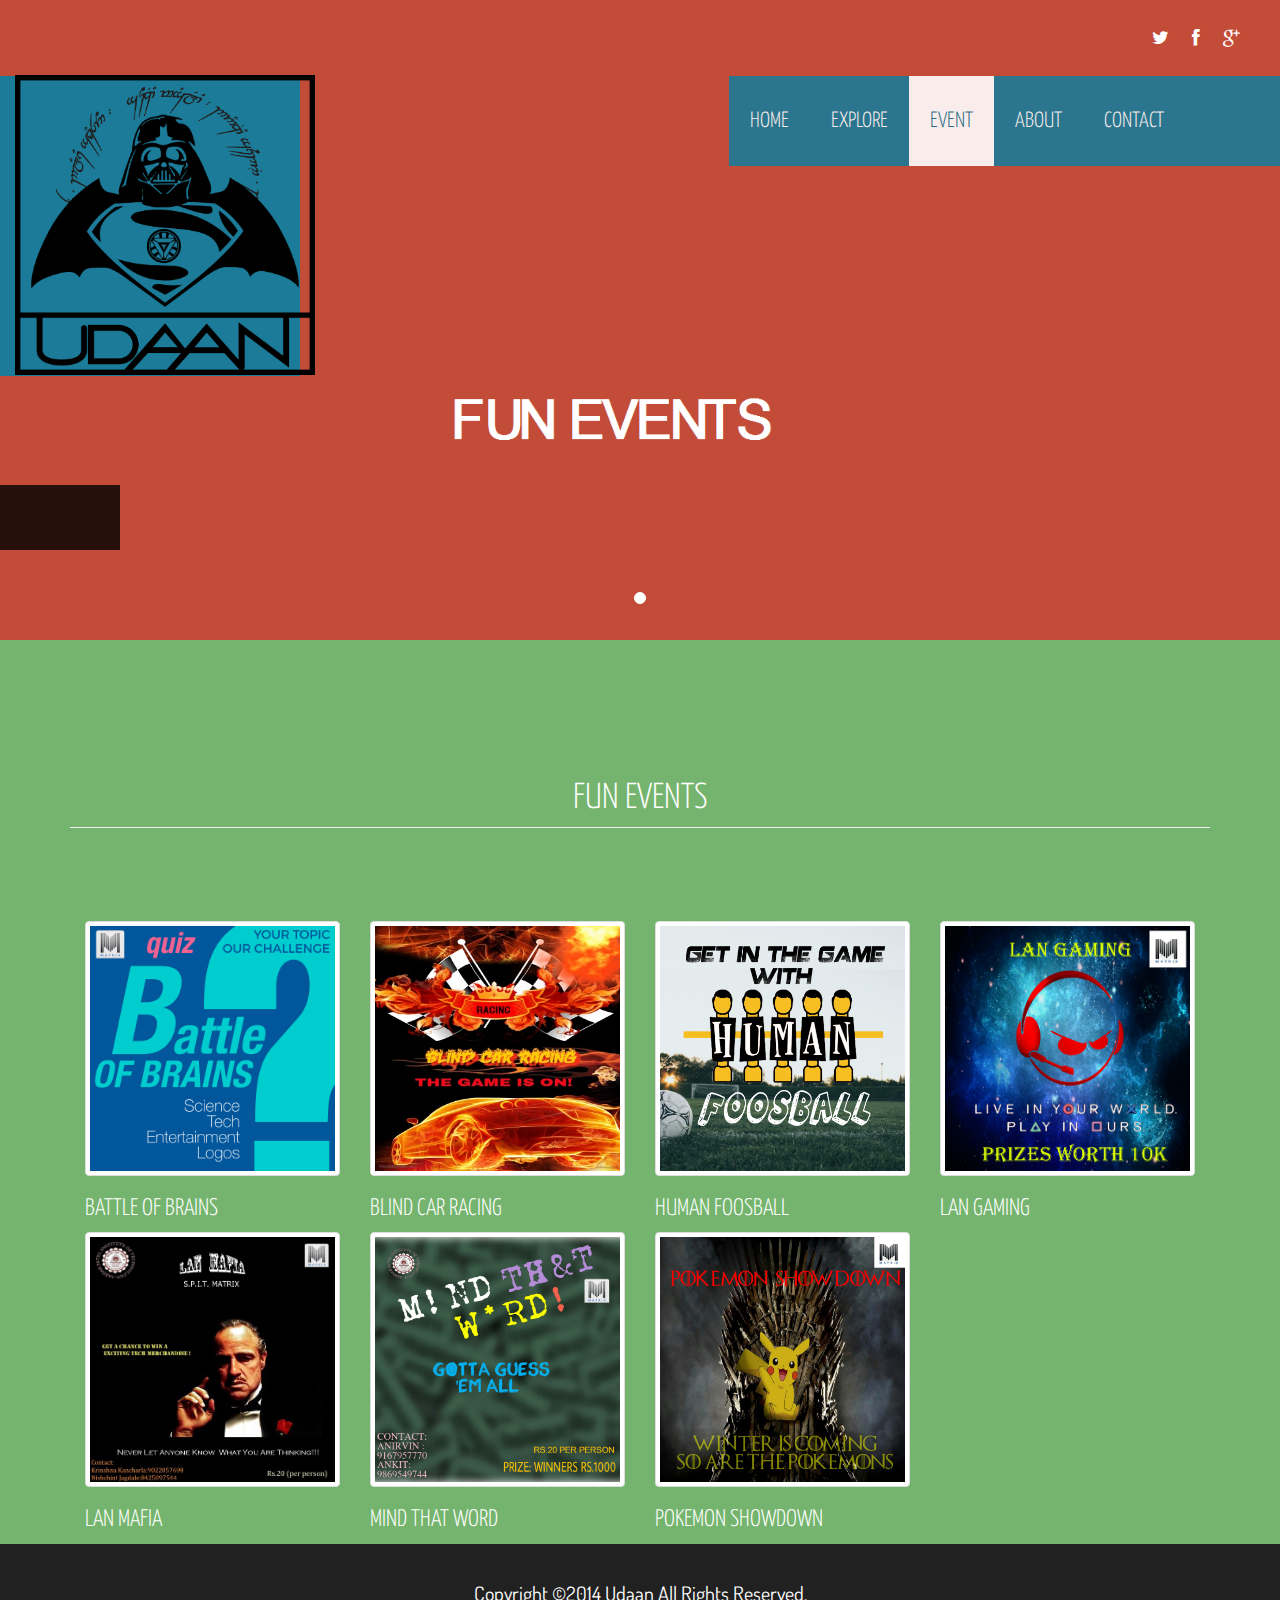
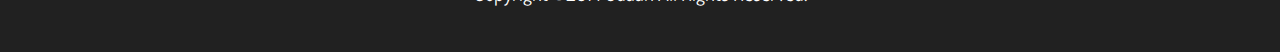
==== funevents/index.html @ 141d1185 "added fun events index.html" ====
<!DOCTYPE html>
<html lang="en">
<head>
    <meta charset="utf-8">
    <meta name="viewport" content="width=device-width, initial-scale=1.0">
    <meta name="description" content="">
    <meta name="author" content="">
    <title>UDAAN 2K16-17</title>
    <link href="../css/bootstrap.min.css" rel="stylesheet">
    <link href="../css/font-awesome.min.css" rel="stylesheet">
	<link href="../css/main.css" rel="stylesheet">
	<link href="../css/animate.css" rel="stylesheet">	
	<link href="../css/responsive.css" rel="stylesheet">

    <!--   
    <link rel="shortcut icon" href="images/ico/favicon.ico">
    <link rel="apple-touch-icon-precomposed" sizes="144x144" href="images/ico/apple-touch-icon-144-precomposed.png">
    <link rel="apple-touch-icon-precomposed" sizes="114x114" href="images/ico/apple-touch-icon-114-precomposed.png">
    <link rel="apple-touch-icon-precomposed" sizes="72x72" href="images/ico/apple-touch-icon-72-precomposed.png">
    <link rel="apple-touch-icon-precomposed" href="images/ico/apple-touch-icon-57-precomposed.png"> -->
</head><!--/head-->

<body>
	<header id="header" role="banner">		
		<div class="main-nav">
			<div class="container">
				<div class="header-top">
					<div class="pull-right social-icons">
						<a href="#"><i class="fa fa-twitter"></i></a>
						<a href="#"><i class="fa fa-facebook"></i></a>
						<a href="#"><i class="fa fa-google-plus"></i></a>
						
					</div>
				</div>     
		        <div class="row">	        		
		            <div class="navbar-header">
		                <button type="button" class="navbar-toggle" data-toggle="collapse" data-target=".navbar-collapse">
		                    <span class="sr-only">Toggle navigation</span>
		                    <span class="icon-bar"></span>
		                    <span class="icon-bar"></span>
		                    <span class="icon-bar"></span>
		                </button>
		                <a class="navbar-brand" href="index.html">
		                	<img class="img-responsive" src="../images/logo.png" alt="logo">
		                </a>                    
		            </div>
		            <div class="collapse navbar-collapse">
		                <ul class="nav navbar-nav navbar-right">                 
		                    <li class="scroll"><a href="../index.html#home">Home</a></li>
		                    <li class="scroll"><a href="../index.html#explore">Explore</a></li>                         
		                    <li class="scroll active"><a href="../index.html#event">Event</a></li>
		                    <li class="scroll"><a href="../index.html#about">About</a></li>                     
		                    <li class="scroll"><a href="../index.html#contact">Contact</a></li>       
		                </ul>
		            </div>
		        </div>
	        </div>
        </div>                    
    </header>
    <!--/#header--> 
     <section id="home">	
		<div id="main-slider" class="carousel slide" data-ride="carousel">
			<ol class="carousel-indicators">
				<li data-target="#main-slider" data-slide-to="0" class="active"></li>
			</ol>
			<div class="carousel-inner">
				<div class="item active">
					<img class="img-responsive" src="../images/fun.png" alt="slider">						
					<div class="carousel-caption">
						<h2></h2>
						<h4></h4>
						
					</div>
				</div>			
			</div>
		</div>    	
    </section>

    <section id="about" class="section main-bg" style="padding-top:50px;">
        <div class="container" class="mydiv">
            

  
  <div class="col-lg-12">
    <div class="row">
<br><br>
        <h1 class="page-header" align="center">FUN EVENTS</h1>
    <br>
<br><br>
  
           
          <div class="col-lg-3 col-md-4 col-xs-6 thumb">
      
      <a class="thumbnail" href="#" data-image-id="" data-toggle="modal" data-title="This is my title" data-caption="Some lovely red flowers"
 data-image="../images/battlebrains.jpg"
 data-target="#image-gallery">
     
           <img class="img-responsive" src="../images/battlebrains.jpg" alt="Short alt text">
   
         </a>

         <h3>Battle of Brains</h3>
     
 </div>
          
  <div class="col-lg-3 col-md-4 col-xs-6 thumb">
  
          <a class="thumbnail" href="#" data-image-id="" data-toggle="modal" data-title="The car i dream about"
 data-caption="If you sponsor me, I can drive this car"
 data-image="../images/blindcar.jpeg" data-target="#image-gallery">
      
          <img class="img-responsive" src="../images/blindcar.jpeg" alt="A alt text">
   
         </a>
         <h3>Blind Car Racing</h3>
      
</div>
      
      <div class="col-lg-3 col-md-4 col-xs-6 thumb">
 
           <a class="thumbnail" href="#" data-image-id="" data-toggle="modal" data-title="Im so nice"
 data-caption="And if there is money left, my girlfriend will receive this car"
 data-image="../images/foosball.jpg" data-target="#image-gallery">
       
         <img class="img-responsive" src="../images/foosball.jpg" alt="Another alt text">
  
          </a>
      <h3>Human Foosball</h3>
 
  </div>

 <div class="col-lg-3 col-md-4 col-xs-6 thumb">
  
          <a class="thumbnail" href="#" data-image-id="" data-toggle="modal" data-title="The car i dream about"
 data-caption="If you sponsor me, I can drive this car"
 data-image="../images/langame.png" data-target="#image-gallery">
      
          <img class="img-responsive" src="../images/langame.png" alt="A alt text">
   
         </a>
         <h3>Lan Gaming</h3>
        

</p>
</div>



 <div class="col-lg-3 col-md-4 col-xs-6 thumb">
  
          <a class="thumbnail" href="#" data-image-id="" data-toggle="modal" data-title="The car i dream about"
 data-caption="If you sponsor me, I can drive this car"
 data-image="../images/lanmafia.jpg" data-target="#image-gallery">
      
          <img class="img-responsive" src="../images/lanmafia.jpg" alt="A alt text">
   
         </a>
         <h3>Lan Mafia</h3>
        
</div>

 <div class="col-lg-3 col-md-4 col-xs-6 thumb">
  
          <a class="thumbnail" href="#" data-image-id="" data-toggle="modal" data-title="The car i dream about"
 data-caption="If you sponsor me, I can drive this car"
 data-image="../images/mindthatword.jpg" data-target="#image-gallery">
      
          <img class="img-responsive" src="../images/mindthatword.jpg" alt="A alt text">
   
         </a>
         <h3>Mind That Word</h3>
         

</div>

<div class="col-lg-3 col-md-4 col-xs-6 thumb">
  
          <a class="thumbnail" href="#" data-image-id="" data-toggle="modal" data-title="The car i dream about"
 data-caption="If you sponsor me, I can drive this car"
 data-image="../images/pokemon.jpeg" data-target="#image-gallery">
      
          <img class="img-responsive" src="../images/pokemon.jpeg" alt="A alt text">
   
         </a>
         <h3>Pokemon Showdown</h3>
       
</div>


</div>


<div class="modal fade" id="image-gallery" tabindex="-1" role="dialog" aria-labelledby="myModalLabel" aria-hidden="true">
    <div class="modal-dialog">
        <div class="modal-content">
            <div class="modal-header">
                <button type="button" class="close" data-dismiss="modal"><span aria-hidden="true">×</span><span class="sr-only">Close</span></button>
                <h4 class="modal-title" id="image-gallery-title"></h4>
            </div>
            <div class="modal-body">
                <img id="image-gallery-image" class="img-responsive" src="">
            </div>
            <div class="modal-footer">

                <div class="col-md-2">

                    <button type="button" class="btn btn-primary" id="show-previous-image">Previous</button>
                </div>

                <div class="col-md-8 text-justify" id="image-gallery-caption">
                    This text will be overwritten by jQuery
                </div>

                <div class="col-md-2">
                    <button type="button" id="show-next-image" class="btn btn-default">Next</button>
                </div>
            </div>
        </div>
    </div>
</div>
        </div>
    </section>

    <footer id="footer">
        <div class="container">
            <div class="text-center">
                <p> Copyright  &copy;2014 Udaan All Rights Reserved. </p>
            </div>
        </div>
    </footer>
    <!--/#footer-->
  	<script type="text/javascript">
  	// Disable Google Maps scrolling
    // See http://stackoverflow.com/a/25904582/1607849
    // Disable scroll zooming and bind back the click event
    var onMapMouseleaveHandler = function(event) {
        var that = $(this);
        that.on('click', onMapClickHandler);
        that.off('mouseleave', onMapMouseleaveHandler);
        that.find('iframe').css("pointer-events", "none");
    }
    var onMapClickHandler = function(event) {
            var that = $(this);
            // Disable the click handler until the user leaves the map area
            that.off('click', onMapClickHandler);
            // Enable scrolling zoom
            that.find('iframe').css("pointer-events", "auto");
            // Handle the mouse leave event
            that.on('mouseleave', onMapMouseleaveHandler);
        }
        // Enable map zooming with mouse scroll when the user clicks the map
    $('.map1').on('click', onMapClickHandler);
  	</script>
    <script type="text/javascript" src="../js/jquery.js"></script>
    <script type="text/javascript" src="../js/bootstrap.min.js"></script>
	<script type="text/javascript" src="http://maps.google.com/maps/api/js?sensor=true"></script>
  	<script type="text/javascript" src="../js/gmaps.js"></script>
	<script type="text/javascript" src="../js/smoothscroll.js"></script>
    <script type="text/javascript" src="../js/jquery.parallax.js"></script>
    
    <script type="text/javascript" src="../js/jquery.scrollTo.js"></script>
    <script type="text/javascript" src="../js/jquery.nav.js"></script>
    <script type="text/javascript" src="../js/main.js"></script>  
    <script type="text/javascript">
$(function() {
  $('a[href*=#]:not([href=#])').click(function() {
    if (location.pathname.replace(/^\//,'') == this.pathname.replace(/^\//,'') && location.hostname == this.hostname) {
      var target = $(this.hash);
      target = target.length ? target : $('[name=' + this.hash.slice(1) +']');
      if (target.length) {
        $('html,body').animate({
          scrollTop: target.offset().top
        }, 1000);
        return false;
      }
    }
  });
});

</script>



<script type="text/javascript">
$(document).ready(function(){

    loadGallery(true, 'a.thumbnail');

    //This function disables buttons when needed
    function disableButtons(counter_max, counter_current){
        $('#show-previous-image, #show-next-image').show();
        if(counter_max == counter_current){
            $('#show-next-image').hide();
        } else if (counter_current == 1){
            $('#show-previous-image').hide();
        }
    }

    /**
     *
     * @param setIDs        Sets IDs when DOM is loaded. If using a PHP counter, set to false.
     * @param setClickAttr  Sets the attribute for the click handler.
     */

    function loadGallery(setIDs, setClickAttr){
        var current_image,
            selector,
            counter = 0;

        $('#show-next-image, #show-previous-image').click(function(){
            if($(this).attr('id') == 'show-previous-image'){
                current_image--;
            } else {
                current_image++;
            }

            selector = $('[data-image-id="' + current_image + '"]');
            updateGallery(selector);
        });

        function updateGallery(selector) {
            var $sel = selector;
            current_image = $sel.data('image-id');
            $('#image-gallery-caption').text($sel.data('caption'));
            $('#image-gallery-title').text($sel.data('title'));
            $('#image-gallery-image').attr('src', $sel.data('image'));
            disableButtons(counter, $sel.data('image-id'));
        }

        if(setIDs == true){
            $('[data-image-id]').each(function(){
                counter++;
                $(this).attr('data-image-id',counter);
            });
        }
        $(setClickAttr).on('click',function(){
            updateGallery($(this));
        });
    }
});
</script>
</body>
</html>
---- css/main.css ----
@import url(http://fonts.googleapis.com/css?family=Dosis:400,200,300,500,600,700,800);
@import url(http://fonts.googleapis.com/css?family=Yanone+Kaffeesatz:400,300,200,700);


/*************************
*******Typography******
**************************/

body {
  font-family: 'Dosis', sans-serif;
  font-size: 17px;
  color: #fff
}


.btn {
  border-radius: 0;
  font-family: 'Yanone Kaffeesatz','sans-serif';
  font-size: 20px;
  padding: 9px 23px;
}

a {
  -webkit-transition: 300ms;
  -moz-transition: 300ms;
  -o-transition: 300ms;
  transition: 300ms;
}

a:focus, 
a:hover {
  text-decoration: none;
  outline: none
}

h1, h2, h3, h4, h5, h6 {
  font-family: 'Yanone Kaffeesatz', 'sans-serif';
  font-weight: 300;
  text-transform: uppercase;
}

h2 {
  font-size: 36px
}

.navbar-toggle {
  margin-top: 12px
}

.navbar-toggle .icon-bar {
  background-color: #fff;
}

.navbar-toggle, 
.navbar-toggle:focus {
  border:1px solid #fff;
  outline: none;
}


/*************************
*******Header CSS******
**************************/

.header-top {
  display: block;
  overflow: hidden;
  padding: 25px;
}

.main-nav {
  position: absolute;
  width: 100%;
  z-index: 999;
}

.main-nav 
.container {
  width: 100%
}

.social-icons a {
  font-size: 18px;
  color: #fff;
  padding-left:20px;  
}

.social-icons .fa-facebook:hover {
  color: #3B5997
}

.social-icons .fa-twitter:hover {
  color:#29C5F6
}

.social-icons .fa-google-plus:hover {
  color:#D13D2F
}

.social-icons .fa-youtube:hover{
  color: #ec5538
}

.navbar-brand {
  background-color: #1B7B98;
  height: 300px;
  margin-bottom: 20px;
  position: relative;
  width: 300px;
}

.navbar-brand img {
  position: absolute;
  top: -1px;
}

.navbar-right {
  background-color: #1B7B98;
  padding:0 95px 0 0;
  opacity: .9
}

.navbar-right li a {
  padding: 35px 21px;
  font-size: 22px;
  color: #fff;
  text-transform: uppercase;
  font-family: 'Yanone Kaffeesatz', 'sans-serif';
  font-weight: 300;
}

.navbar-right li a:hover, 
.navbar-right li a:focus,  
.navbar-right .active a {
  background-color: #fff;
  color: #16728f
}


.fixed-menu {
  background-color: #1B7B98;
  position: fixed;
  top: 0;
}

.fixed-menu .navbar-right {
  padding: 0;
}


.fixed-menu .navbar-right li a {
  font-size: 18px;
  padding: 20px 25px;
  text-shadow:inherit;
}

.fixed-menu .navbar-brand {
  height: 60px;
  margin-top: 0;
  padding: 0;
  margin-bottom: 0;
  width: 125px;
}

.fixed-menu .navbar-brand img {
  height:60px;
  top: 0;
}

.fixed-menu .header-top {
  display: none;
}



/*************************
*******Home CSS******
**************************/

#home {
  position: relative;
  overflow: hidden;
}

#main-slider img {
  width: 100%
}

#main-slider 
.carousel-caption {
  background: none repeat scroll 0 0 #000000;
  bottom: 14%;
  float: left;
  left: 0;
  opacity: 0.8;
  padding:10px 60px 35px;
  right: inherit;
  text-transform: uppercase;
  color: #fff;
  text-align: left;
}


#main-slider 
.carousel-caption h2 {  
  font-size: 38px;
 
}

#main-slider 
.carousel-caption h4 {
  font-size: 24px;
}

#main-slider 
.carousel-caption a {
  font-size: 22px;
  color: #2da1c5
}

#main-slider 
.carousel-caption a:hover {
  color: #2588a6
}

#main-slider 
.carousel-caption a:hover i {
  margin-left: 35px
}

#main-slider 
.carousel-caption a i {
  margin-left: 15px;
  -webkit-transition: all 0.3s ease-in-out;
  -moz-transition: all 0.3s ease-in-out;
  -ms-transition: all 0.3s ease-in-out;
  -o-transition: all 0.3s ease-in-out;
  transition: all 0.3s ease-in-out;
}

#main-slider 
.carousel-indicators li {
  background-color:#1B7B98;
  border: 1px solid #1B7B98;
}

#main-slider 
.carousel-indicators li.active {
  background-color:#fff;
  border: 1px solid #fff;
}

/*************************
*******Explore CSS******
**************************/

#explore {
  background-color: #C34C39;
  background-image: url(".http://placehold.it/1600x363");
  background-position: center bottom;
  background-size: contain;
  background-repeat:no-repeat;
  position: relative;
  overflow: hidden;
  padding: 130px 0 100px;
}

.watch {
  position: absolute;
  left: 0;
  top: 7%;
}

#explore h2 {
  font-size: 42px;
  text-transform: uppercase;
  text-align: center;
}

#countdown {
  display: block;
  overflow: hidden;
  text-align: center;
  padding: 0
}

#countdown li {
  list-style: none;
  display:inline-block;
  margin-right: 40px;
  text-align: center;
  text-transform: uppercase;
  font-size: 18px;
  position: relative;
}

#countdown li:last-child {
  margin-right: 0
}

#countdown li span {
  display: block;
  font-size: 40px;
  font-weight: 700;
  height: 82px;
  line-height: 79px;
  width: 75px;
  border-radius: 10px;
  border-right: 1px solid #9e3e2e;
  border-bottom: 1px solid #9e3e2e;
}

#countdown li .days {
  background-color: #45b29d;
  border-top: 1px solid #6ac1b1;
  border-left: 1px solid #6ac1b1;
}

#countdown li .hours {
  background-color: #efc94c; 
  border-top: 1px solid #f2d470;
  border-left: 1px solid #f2d470;
}

#countdown li .minutes {
  background-color: #e27a3f;
  border-top: 1px solid #e89565;
  border-left: 1px solid #e89565;
}

#countdown li .seconds {
  background-color: #df5a49;
  border-top: 1px solid #e57b6d;
  border-left: 1px solid #e57b6d;
}

#countdown li:before {
  background-color: #FFFFFF;
  content: "";
  height: 11px;
  left: 0;
  position: absolute;
  top: 36px;
  width: 1px;
}

#countdown li:after {
  background-color: #FFFFFF;
  content: "";
  height: 11px;
  right:0;
  position: absolute;
  top: 36px;
  width: 1px;
}

.cart {
  background-color: #b34534;  
  position: absolute;
  right:-200px;
  top: 37%;
  width:252px;
   -webkit-transition: all 0.7s ease-in-out;
  -moz-transition: all 0.7s ease-in-out;
  -ms-transition: all 0.7s ease-in-out;
  -o-transition: all 0.7s ease-in-out;
  transition: all 0.7s ease-in-out;
}

.cart:hover {
  right:0;
}


.cart a {
  color: #FFFFFF;
  display: block;
  font-size: 24px;
  text-transform: uppercase;
}

.cart a i {
  font-size: 30px;  
  padding: 20px 12px;
  background-color: #A64030; 
  margin-right: 3px;
}

 

 /*************************
*******Event CSS******
**************************/
#event {
  background-color: #3D3D3D;
 /* background-image: url("../images/performar-bg.jpg"); */
  background-position: 50% 0;
  background-size: contain;
  position: relative;
  background-repeat: no-repeat;
}

.guitar {
  position: absolute;
  right:0;
  top: 0;
  left :60%;
}

.joker {
  position: absolute;
  right:70%;
  bottom:0;
  left :0;
}
.ironman {
  position: absolute;
  right:0;
  top: 30%;
  left :75%;

}


#event h2 {
  color: #FFFFFF;
  font-size: 36px;
  font-weight: 300;
  margin-bottom: 40px;
  margin-top: 70px;
  text-transform: uppercase;
}

.single-event {
  margin-bottom: 70px;
}

.single-event h4 {
  color: #FFFFFF;
  font-size: 24px;
  font-weight: 300;
  line-height: 26px;
  margin-top: 25px;
  text-transform: uppercase;
}


.single-event h5 {
  font-size: 18px;
  font-weight: 100;
  display: block;
}

#event-carousel {
  position: relative;
}

.even-control-left, 
.even-control-right {
  position: absolute;
  font-size: 24px;
  color: #fff;
  top: 0;
}

.even-control-left {
  right: 3%
} 

.even-control-right {
  right: 0;
}


/*************************
*******About CSS**********
**************************/

#about {
  background-color: #75B46E;  
  position: relative;  
  width: 100%;
  display: flex;
}

.guitar2 {
  top: 0;
  width: 50%;
}

.guitar2 img {
  padding-top: 3%;
}

.about-content {
  width: 50%;
   /*background-image: url("../images/about-bg.jpg"); */
  background-position: left bottom;
  background-repeat: no-repeat;
  background-size: cover;
  padding: 70px 70px 110px;
}


#about h2 {
  margin-bottom: 23px;
}

.about-content p {
  font-size: 17px;
  font-family: 'Dosis',sans-serif;
}

#about .btn-primary {
  background-color: #137c61;
  color: #fff;
  text-transform: capitalize;
  border: none;
  margin-top: 28px;
}

#about .btn-primary:hover {
  background-color: #126d55
}



/*************************
******Twitter CSS****
**************************/

#twitter {
  background-color: #ecedef;
  background-image: url("../images/twitter-bg.jpg");
  background-position: center bottom;
  background-size: cover;
  background-repeat:no-repeat;
  position: relative;
  padding: 95px 0 90px;
  overflow: hidden;
}

.twit {
  position: absolute;
  left: 0;
  top:-42%;
}

#twitter-feed .item {
  text-align: center;
}

#twitter-feed .item img {
  display: inline-block;
  width: 78px;
  height: 78px;
  border-radius: 50%;
  background-color: #c5c8ce;
  padding: 5px;
  margin-bottom: 30px;
}

#twitter-feed .item a, 
#twitter-feed .item p { 
  font-size: 24px;
  font-weight: 300;
  font-family: 'Yanone Kaffeesatz','sans-serif';
}

#twitter-feed .item p {
  color: #3D3D3D;
}

#twitter-feed .item a {
  color:#00c3ff;
}

.twitter-control-left, 
.twitter-control-right {
  position: absolute;
  color: #00c3ff;
  top: 59%;
  font-size: 24px
}

.twitter-control-left {
  left: 0;
}

.twitter-control-right {
  right:0;
} 



/*************************
******Sponsor CSS****
**************************/

#sponsor {
  background-color: #1881a2;
/* background-image: url("../images/sponsor-bg.jpg"); */
  background-position:50% 0;
  background-size: cover;
  background-repeat:no-repeat;
  position: relative;
}

.light {
  position: absolute;
  right: 0;
  bottom: 0;
}

#sponsor .col-sm-10 {
  z-index: 10;
}

#sponsor h2 {
  margin-top: 90px;
  margin-bottom: 40px;
}

#sponsor .item ul {
  font-size: 0;
  padding: 0;
}


#sponsor .item ul li {
  display: inline-block;
  list-style: none;
  width: 33.33%;
  margin-bottom: 75px;
}

#sponsor .item ul li:last-child {
  margin-right: 0
}

.sponsor-control-left, 
.sponsor-control-right {
  color: #FFFFFF;
  font-size: 24px;
  position: absolute;
  top: 20%;
}

.sponsor-control-left {
  right: 12%
}

.sponsor-control-right {
  right: 10%
}


/*************************
******Map CSS****
**************************/
#map {
  position: relative;
}

#gmap {
  height:450px;  
}


/*************************
******Contact CSS****
**************************/

.contact-section {
  background-color: #f7ab24;
  /*background-image: url("../images/logo.png");*/
  background-position:60% 0;
  background-size:contain;
  background-repeat:no-repeat;  
  position: relative;
}

.ear-piece {
  position: absolute;
  left: 5%;
  top: 20%;
}

#contact .container {
  padding-top:47px;
}

#contact h3 {
  text-transform:inherit;
  color: #373737; 
}

#contact-section h3 {  
  margin-bottom: 25px
}

#contact address {
  font-size: 18px;  
  color: #373737; 
}

.contact-text {
  margin-bottom: 35px;
  display: block;
}


#contact-section .form-control {
  border-color: #ae750d;
  box-shadow:none;
  outline: 0 none;
  border-radius: 0;
  color: #797979;
  font-size: 18px;
}

#contact-section .form-control:focus {
  border-color: #ae750d;
}

#contact-section input {  
  height: 44px;
}

#contact-section textarea {
  height: 90px;
  resize:none;
}

#contact-section .btn-primary {
  background-color: #373737;
  color: #f7ab24;
  border: none;
  font-size: 24px;
  padding: 6px 42px;
  margin-bottom: 110px;
  margin-top: 10px
}

#contact-section .btn-primary:hover {
  background-color: #212020;
  color: #fff
}



/*************************
******Footer CSS****
**************************/

#footer {
  background-color: #212121;
  background-position: center bottom;
  background-repeat: no-repeat;
  background-size: cover;
  color: #FFFFFF;
  font-size: 20px;
  padding: 35px 0;
}

#footer a {
  color:#f7ab24
}

#footer a:hover {
  color:#1B7B98
}
---- css/responsive.css ----
/* lg */ 
@media (min-width: 1200px) {
  
}

/* md */
@media (min-width: 992px) and (max-width: 1199px) {

  .navbar-right {
    padding: 0 30px 0 0;
  }

  .navbar-right li a {
    padding: 35px 15px;
  }

  .fixed-menu .container {
    width: 100%;
  }

  .fixed-menu .navbar-right {
    padding-right: 30px;
  }

  .fixed-menu .navbar-right li a {
    padding: 20px;
  }

  
  #countdown li {
    margin-right: 30px;
  }

  .guitar {
    right:0;
  }

  .guitar2 {
    height: 100%
  }

    .guitar2 img {
      padding-top: 20%;
    }

  .ear-piece {
    left: -15%;
  }

  #event .col-md-9 {
    z-index: 10;
  }


}

/* sm */
@media (min-width: 768px) and (max-width: 991px) {

  .navbar-brand {
    width: 215px;
    height: 60px;
  }

  .navbar-right {
    padding: 0;
  }

  .navbar-right li a {
    padding:20px 11px;
    font-size: 17px;
  }

  .fixed-menu .container {
    width: 100%;
  }

  .fixed-menu .navbar-right {
    padding-right: 30px;
  }

  .fixed-menu .navbar-right li a {
    padding: 20px 15px;
    font-size: 17px;
  }
 
 #countdown li {
  margin-right: 15px;
 }

  .sponsor-control-left {
    right:8%;
  }

  .sponsor-control-right {
    right: 5%;
  }

  .guitar, .ear-piece, .light {
    display: none;
  }

  .watch {
    left: -8%
  }

  .guitar2 {
    height: 100%;
  }

  .guitar2 img {
    padding-top:38%;
  }

  .twit {
    left: -5%;
  }


}

/* xs */
@media (max-width: 767px) {

  .main-nav .container {
    display: none;
  }
  
  .fixed-menu .container {
    display: block;
  }

   .fixed-menu .container {
    width: 100%;
  }

  .navbar-brand {
    width: inherit;
  }

  .fixed-menu .navbar-right li a {
    padding: 7px 25px;
  }

  #home {
    margin-top: 10%;
  }

  #main-slider .carousel-caption {
    bottom: 17%;
    padding: 10px;
    line-height: 0;
  }

  #main-slider .carousel-caption h2 {
    font-size: 20px;
    margin-top: 3px;
  }

  #main-slider .carousel-caption h4 {
    font-size: 16px;
  }

  #main-slider .carousel-caption a {
    font-size: 14px;
    color: #2da1c5;
  }

  #explore {
    background-size:cover;
  }

  #explore h2 {
    float: inherit;
    font-size: 30px;
    margin-bottom: 30px;
  }  

  #countdown li {
    font-size: 14px;
    margin-right:35px;
    width:inherit;
  }

  #countdown li span {
    font-size: 24px;
    height: 60px;
    line-height: 60px;
    width: 60px;
  }

  #countdown li:before, 
  #countdown li:after {
    top:25px;
  }

  .cart a {
    font-size: 18px;
  }

  .cart a i {
    font-size: 20px;
    padding:15px;
  }

   /*event */
  .single-event {
    margin-bottom: 40px;
  }


  #event h2, 
  #about h2, 
  #sponsor h2 {
    font-size: 30px;
  }

  .twitter-control-left, 
  .twitter-control-right {
    top: inherit;
    bottom: -40px;
  }

  .twitter-control-left {
    left: 46%;
  }

  .twitter-control-right {
    right: 46%;
  }

  #sponsor {
    background-position: right 0 bottom 0;
  }

  .sponsor-control-left, 
  .sponsor-control-right {
    top:0;
  }

  .sponsor-control-left {
    right: 10%;
  }

  .sponsor-control-right {
    right: 5%;
  }

  #sponsor .item ul li {
    width: 30%;
    margin-right:3%
  }

  #sponsor .item ul li:last-child {
    margin-right: 0;
   }


  #footer {
    font-size: 16px;
  }

  .watch, .guitar, .guitar2, .twit, .light, .ear-piece {
    display: none;
  }

  .contact-section {
    background-position: left 0 bottom 0;
    background-size: cover;
  }

  .about-content {
    width: 100%;    
    padding: 70px 25px 110px;
  }

}

/* XS Portrait */
@media (max-width: 479px) {

  .main-nav .container {
    display: none;
  }

  .fixed-menu .container {
    display: block;
  }

  .fixed-menu .navbar-right li a {
    padding: 10px 25px;
  }

  /* Home */

  #home {
    margin-top: 18%;
  }

  .fixed-menu .container {
    width: 100%;
  }

  .navbar-brand {
    width: inherit;
  }


  #main-slider .carousel-caption {
    bottom: 17%;
    padding: 10px;
    line-height: 0;
  }

  #main-slider .carousel-caption h2 {
    font-size: 18px;
    margin-top: 3px;
  }

  #main-slider .carousel-caption h4 {
    font-size: 14px;
  }

  #main-slider .carousel-caption a {
    font-size: 12px;
    color: #2da1c5;
  }

  .carousel-indicators {
    bottom: 0;
  }

  /* Explore */
  #explore {
    background-size:cover;
  }

  #explore h2 {
    float: inherit;
    font-size: 30px;
    margin-bottom: 30px;
  }  

  #countdown li {
    font-size: 14px;
    margin-right: 15px;
    width: 45px;
  }

  #countdown li span {
    font-size: 20px;
    height: 45px;
    line-height: 45px;
    width: 45px;
  }

  #countdown li:before, 
  #countdown li:after {
    top: 18px
  }

  .cart {
    right:-209px;
  }

  .cart a {
    font-size: 18px;
  }

  .cart a i {
    font-size: 20px;
    padding:12px;
  }

    /*event */
  .single-event {
    margin-bottom: 40px;
  }

  .about-content {
    width: 100%;    
    padding: 70px 30px 110px;
  }

  #event h2, 
  #about h2, 
  #sponsor h2 {
    font-size: 30px;
  }

  .about-content p, 
  #twitter-feed .item a, 
  #twitter-feed .item p {
    font-size: 15px;
  }

  .twitter-control-left, 
  .twitter-control-right {
    top: inherit;
    bottom: -40px;
  }

  .twitter-control-left {
    left: 46%;
  }

  .twitter-control-right {
    right: 46%;
  }

  #sponsor {
    background-position: right 0 bottom;
  }

  .sponsor-control-left, 
  .sponsor-control-right {
    top: 0;
  }

  .sponsor-control-left {
    right: 10%;
  }

  .sponsor-control-right {
    right: 5%;
  }

  #sponsor .item ul li {
    width: 45%;
    margin-right: 5%
  }

  #sponsor .item ul li:last-child {
    margin-right: 0;
   }
 
  #footer {
    font-size: 14px;
  }

  .watch, .guitar, .guitar2, .twit, .light, .ear-piece {
    display: none;
  }

  .contact-section {
    background-position: left 0 bottom 0;
    background-size: cover;
  }

}
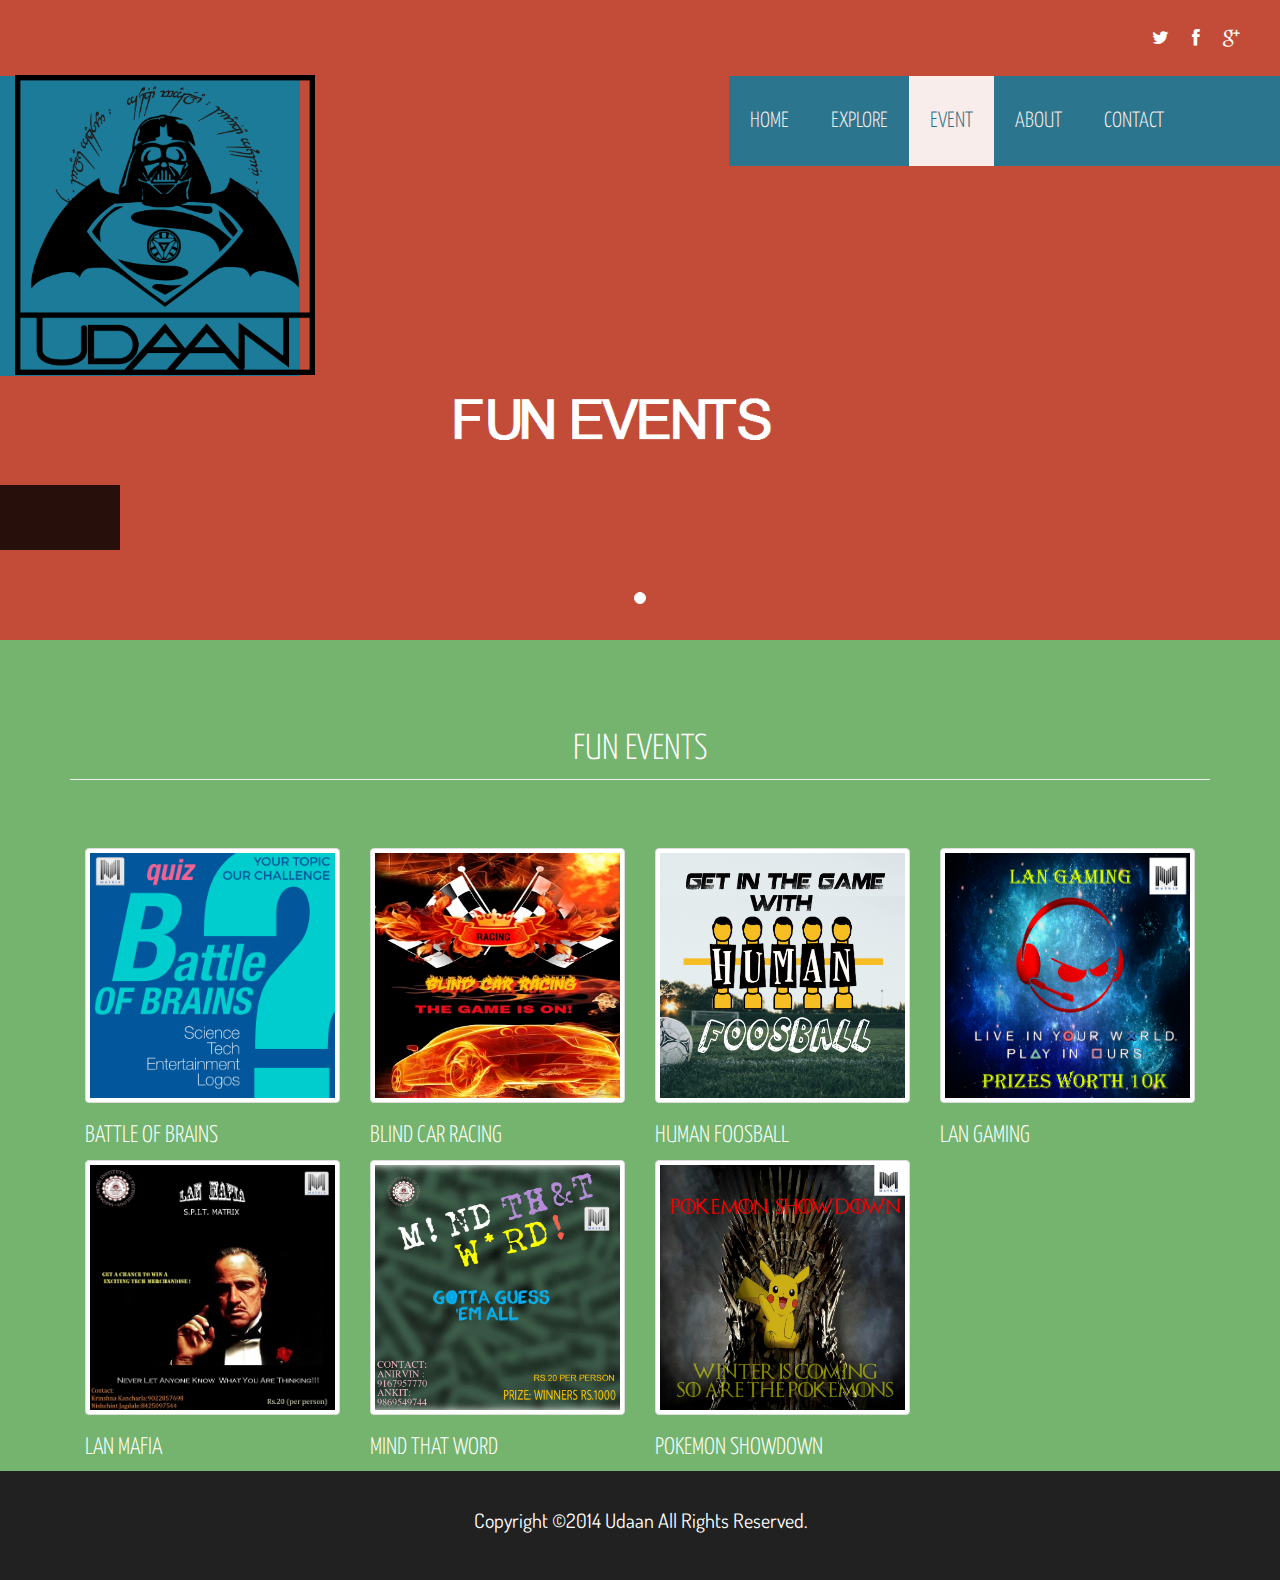
==== commit 321853aa: "Design Update and live" ====
--- a/funevents/index.html
+++ b/funevents/index.html
@@ -83,10 +83,9 @@
   
   <div class="col-lg-12">
     <div class="row">
-<br><br>
         <h1 class="page-header" align="center">FUN EVENTS</h1>
-    <br>
-<br><br>
+    <br><br>
+
   
            
           <div class="col-lg-3 col-md-4 col-xs-6 thumb">
@@ -257,7 +256,7 @@
   	<script type="text/javascript" src="../js/gmaps.js"></script>
 	<script type="text/javascript" src="../js/smoothscroll.js"></script>
     <script type="text/javascript" src="../js/jquery.parallax.js"></script>
-    
+    <script src="../js3/js/jquery.prettyPhoto.js" type="text/javascript"></script>
     <script type="text/javascript" src="../js/jquery.scrollTo.js"></script>
     <script type="text/javascript" src="../js/jquery.nav.js"></script>
     <script type="text/javascript" src="../js/main.js"></script>  
